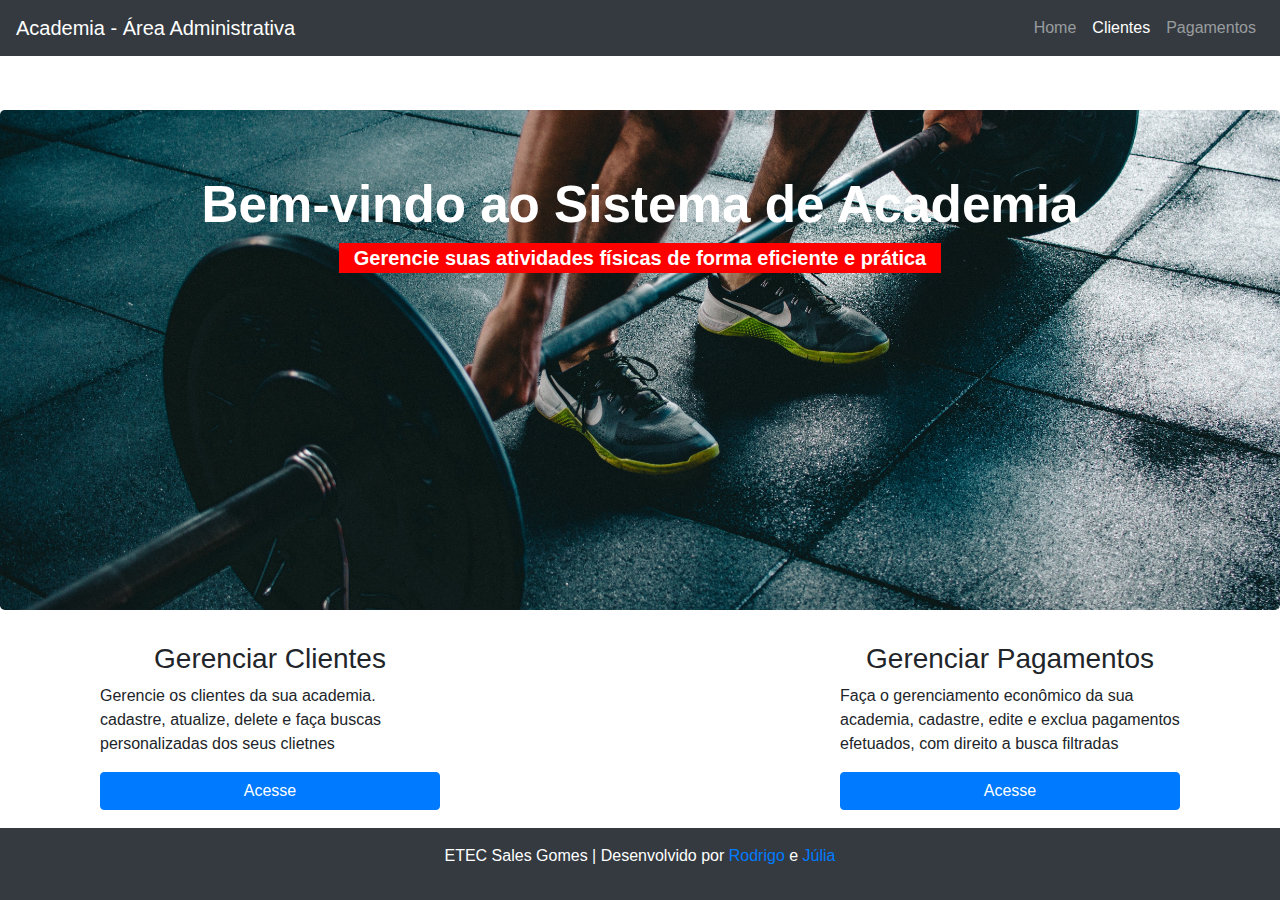
==== index.html @ 474278fc "Finalização do projeto" ====
<!DOCTYPE html>
<html lang="en">
<head>
    <meta charset="UTF-8">
    <meta name="viewport" content="width=device-width, initial-scale=1.0">
    <title>Sistema de Academia</title>
    <link rel="stylesheet" href="https://stackpath.bootstrapcdn.com/bootstrap/4.5.2/css/bootstrap.min.css">
    <link rel="stylesheet" href="./assets/css/style_index.css">
</head>
<body>

    <header>
        <nav class="navbar navbar-expand-lg navbar-dark bg-dark">
            <a class="navbar-brand" href="../../index.html">Academia - Área Administrativa</a>
            <button class="navbar-toggler" type="button" data-toggle="collapse" data-target="#navbarNav" aria-controls="navbarNav" aria-expanded="false" aria-label="Toggle navigation">
                <span class="navbar-toggler-icon"></span>
            </button>
            <div class="collapse navbar-collapse" id="navbarNav">
                <ul class="navbar-nav ml-auto">
                    <li class="nav-item">
                        <a class="nav-link" href="#">Home</a>
                    </li>
                    <li class="nav-item active">
                        <a class="nav-link" href="./assets/pages/clientes.php">Clientes</a>
                    </li>
                    <li class="nav-item">
                        <a class="nav-link" href="./assets/pages/pagamentos.php">Pagamentos</a>
                    </li>
                </ul>
            </div>
        </nav>
    </header>



    <div class="jumbotron text-center">
        <h1>Bem-vindo ao Sistema de Academia</h1>
        <p>Gerencie suas atividades físicas de forma eficiente e prática</p>
    </div>

    <div class="container">
        <div class="row">
            <div class="col-md-4">
                <h3>Gerenciar Clientes</h3>
                <p>Gerencie os clientes da sua academia. cadastre, atualize, delete e faça buscas personalizadas dos seus clietnes</p>
                <a href="./assets/pages/clientes.php" class="btn btn-primary">Acesse</a>
            </div>
            <div class="col-md-4">
                <h3>Gerenciar Pagamentos</h3>
                <p>Faça o gerenciamento econômico da sua academia, cadastre, edite e exclua pagamentos efetuados, com direito a busca filtradas</p>
                <a href="./assets/pages/pagamentos.php" class="btn btn-primary">Acesse</a>
            </div>
        </div>
    </div>

    <footer class="bg-dark text-white text-center py-3">
        <p>ETEC Sales Gomes | Desenvolvido por <a href="https://github.com/rDearo" target="_blank">Rodrigo</a> e  <a href="https://github.com/liabueno" target="_blank">Júlia</a></p>
    </footer>

    <script src="https://code.jquery.com/jquery-3.5.1.slim.min.js"></script>
    <script src="https://cdn.jsdelivr.net/npm/@popperjs/core@2.5.4/dist/umd/popper.min.js"></script>
    <script src="https://stackpath.bootstrapcdn.com/bootstrap/4.5.2/js/bootstrap.min.js"></script>
</body>
</html>
---- assets/css/style_index.css ----
body {
    padding-top: 60px;
    padding-bottom: 60px;
}

.jumbotron {
    margin-top: 50px;
    background-image: url('../img/background_acd.jpg');
    background-size: cover;
    background-position: center;
    min-height: 500px;
}

.jumbotron p {
    color: #fff;
    font-size: 125%;
    font-weight: bolder;
    background-color: red;
    padding-left: 15px;
    padding-right: 15px;
    margin-bottom: 30px;
    width: max-content;
    margin: auto;
}

.jumbotron h1 {
    color: #fff;
    font-size: 4vw;
    font-weight: bolder;
}

header {
    position: fixed;
    width: 100vw;
    top: 0;
}

footer {
    position: fixed;
    width: 100vw;
    left: 0;
    bottom: 0;
}


.row{
    display: flex;
    justify-content:space-between;
    margin: auto;
}

.col-md-4 h3{
    text-align: center;
}

.btn{
    display: flex;
    justify-content: center;
    margin: auto;
}
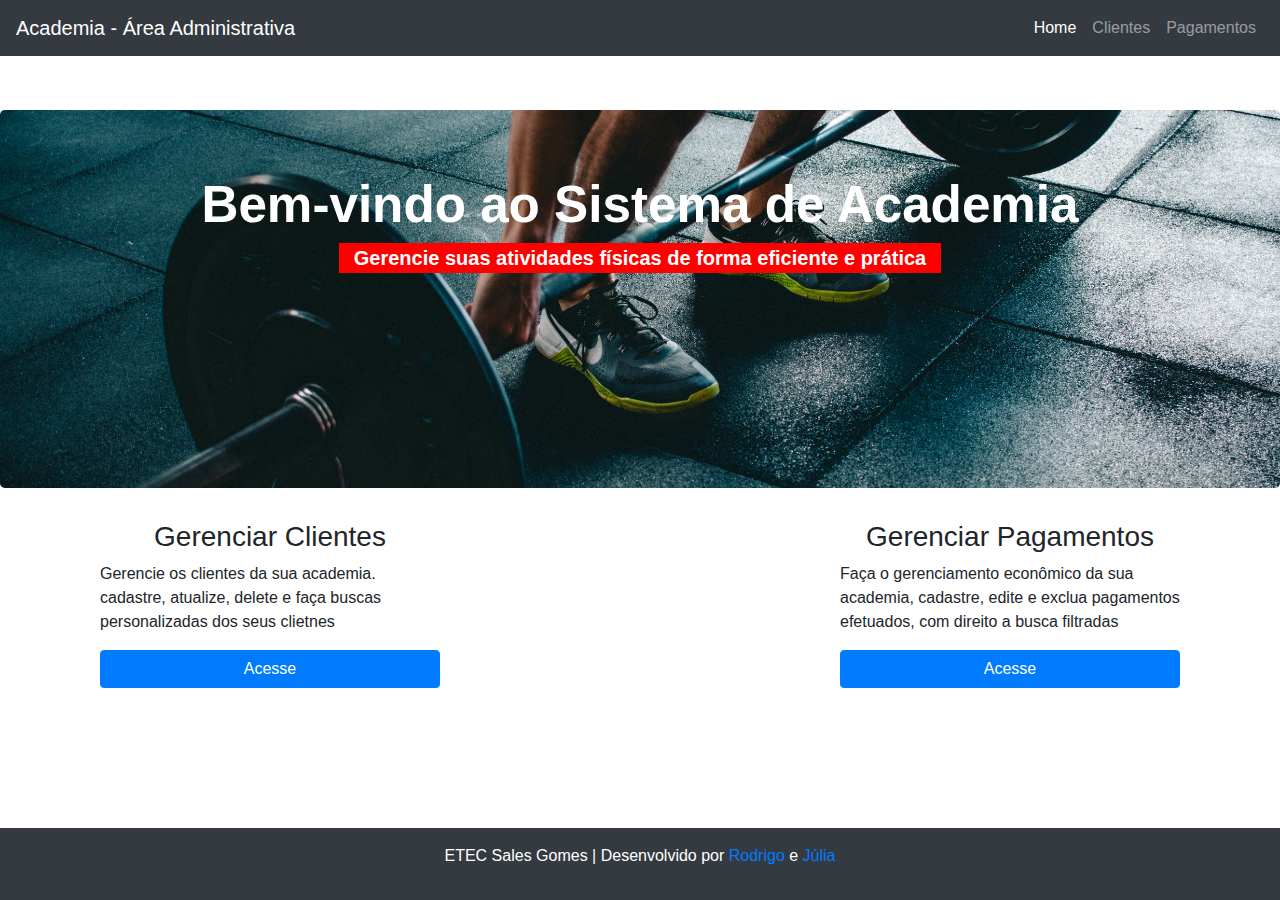
==== commit 4cc6f507: "Add files via upload" ====
--- a/index.html
+++ b/index.html
@@ -17,10 +17,10 @@
             </button>
             <div class="collapse navbar-collapse" id="navbarNav">
                 <ul class="navbar-nav ml-auto">
-                    <li class="nav-item">
+                    <li class="nav-item active">
                         <a class="nav-link" href="#">Home</a>
                     </li>
-                    <li class="nav-item active">
+                    <li class="nav-item">
                         <a class="nav-link" href="./assets/pages/clientes.php">Clientes</a>
                     </li>
                     <li class="nav-item">
--- a/assets/css/style_index.css
+++ b/assets/css/style_index.css
@@ -8,7 +8,8 @@
     background-image: url('../img/background_acd.jpg');
     background-size: cover;
     background-position: center;
-    min-height: 500px;
+    min-height: 42vh;
+    max-height: 42vh;
 }
 
 .jumbotron p {
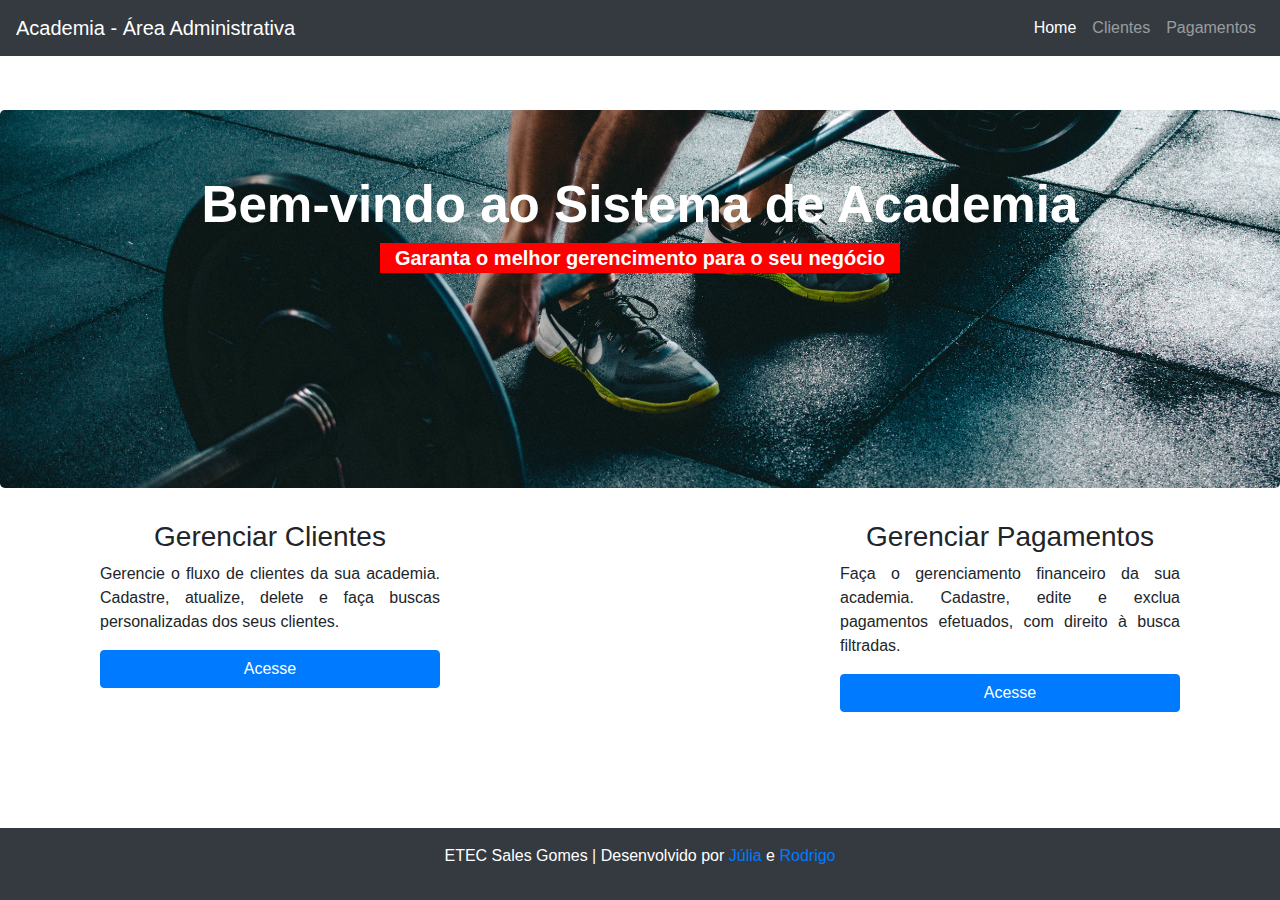
==== commit 275a3eb9: "Alterações" ====
--- a/index.html
+++ b/index.html
@@ -35,26 +35,26 @@
 
     <div class="jumbotron text-center">
         <h1>Bem-vindo ao Sistema de Academia</h1>
-        <p>Gerencie suas atividades físicas de forma eficiente e prática</p>
+        <p>Garanta o melhor gerencimento para o seu negócio</p>
     </div>
 
     <div class="container">
         <div class="row">
             <div class="col-md-4">
                 <h3>Gerenciar Clientes</h3>
-                <p>Gerencie os clientes da sua academia. cadastre, atualize, delete e faça buscas personalizadas dos seus clietnes</p>
+                <p class="text-card">Gerencie o fluxo de clientes da sua academia. Cadastre, atualize, delete e faça buscas personalizadas dos seus clientes.</p>
                 <a href="./assets/pages/clientes.php" class="btn btn-primary">Acesse</a>
             </div>
             <div class="col-md-4">
                 <h3>Gerenciar Pagamentos</h3>
-                <p>Faça o gerenciamento econômico da sua academia, cadastre, edite e exclua pagamentos efetuados, com direito a busca filtradas</p>
+                <p class="text-card">Faça o gerenciamento financeiro da sua academia. Cadastre, edite e exclua pagamentos efetuados, com direito à busca filtradas.</p>
                 <a href="./assets/pages/pagamentos.php" class="btn btn-primary">Acesse</a>
             </div>
         </div>
     </div>
 
     <footer class="bg-dark text-white text-center py-3">
-        <p>ETEC Sales Gomes | Desenvolvido por <a href="https://github.com/rDearo" target="_blank">Rodrigo</a> e  <a href="https://github.com/liabueno" target="_blank">Júlia</a></p>
+        <p>ETEC Sales Gomes | Desenvolvido por <a href="https://github.com/liabueno" target="_blank">Júlia</a> e <a href="https://github.com/rDearo" target="_blank">Rodrigo</a> </p>
     </footer>
 
     <script src="https://code.jquery.com/jquery-3.5.1.slim.min.js"></script>
--- a/assets/css/style_index.css
+++ b/assets/css/style_index.css
@@ -58,4 +58,8 @@
     display: flex;
     justify-content: center;
     margin: auto;
+}
+
+.text-card{
+    text-align: justify;
 }